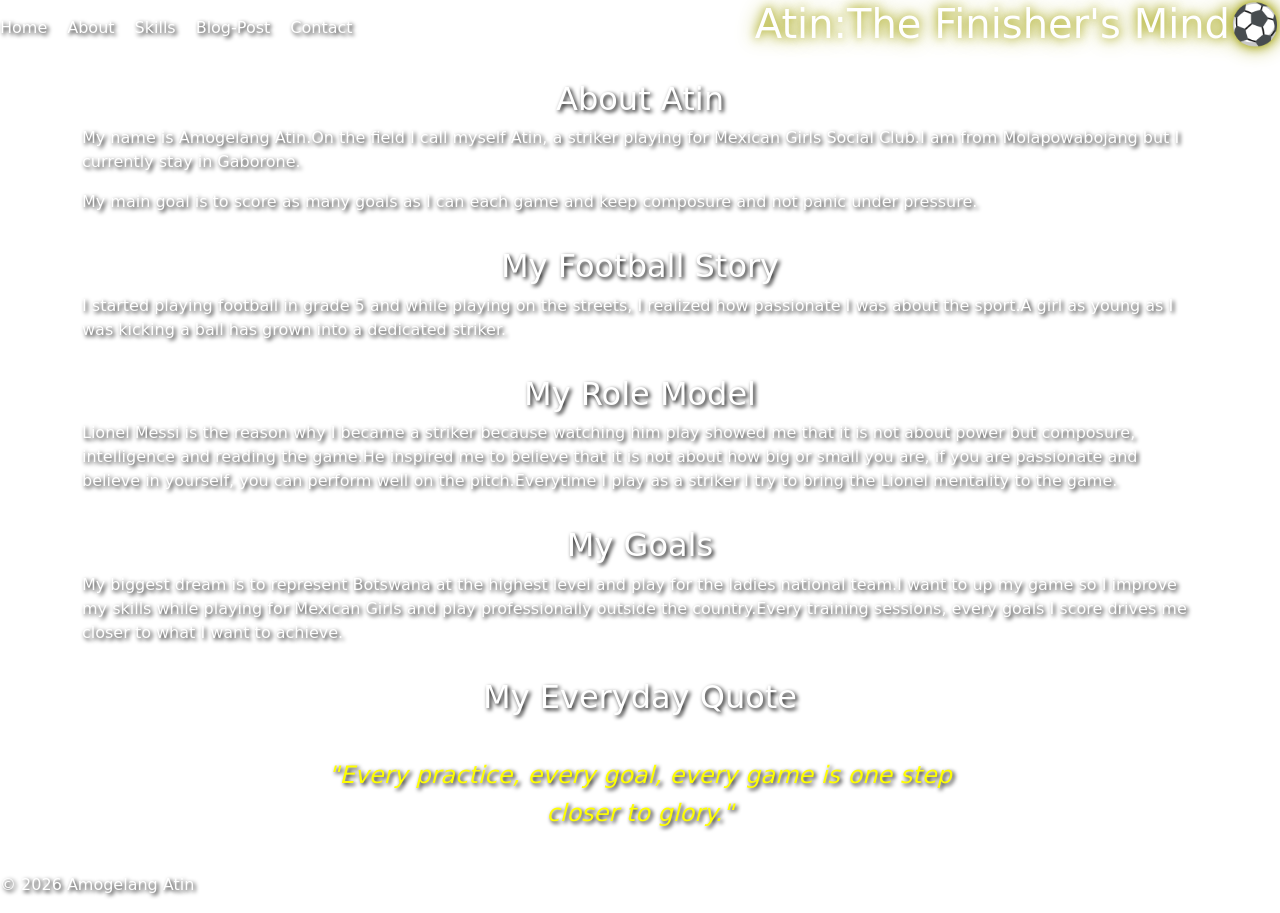
==== about.html @ fa183f5f "Initial commit: Atin The Finishers Mind website" ====
<!DOCTYPE html>
<html lang="en">
    <head>
        <meta charset="UTF-8">
        <meta name="viewport" content="width=device-width,initial-scale=1.0">
        <title>About-Atin:The Finisher's Mind</title>
            <!--Bootstrap CSS-->
    <link href="https://cdn.jsdelivr.net/npm/bootstrap@5.3.0/dist/css/bootstrap.min.css" rel="stylesheet">
    <!--Custom CSS-->
        <link rel="stylesheet" href="styles.css">
    </head>
    <body>
        <header>
            <nav>
            <a href=".index.html">Home</a>
            <a href="about.html">About</a>
            <a href="skills.html">Skills</a>
            <a href="blog.html">Blog-Post</a>
            <a href="contact.html">Contact</a>
            </nav>

            <h1>Atin:The Finisher's Mind⚽</h1>
        </header>
        <main class="container mt-4">

            <h2>About Atin</h2>
          <p>My name is Amogelang Atin.On the field I call myself Atin, a striker playing for Mexican Girls Social Club.I am from Molapowabojang but I currently stay in Gaborone.</p>
          <p>My main goal is to score as many goals as I can each game and keep composure and not panic under pressure.</p>
         
          <hr>

          <h2>My Football Story</h2>
          <p>I started playing football in grade 5 and while playing on the streets, I realized how passionate I was about the sport.A girl as young as I was kicking a ball has grown into a dedicated striker. </p>

          <hr>

          <h2>My Role Model</h2>
          <p>Lionel Messi is the reason why I became a striker because watching him play showed me that it is not about power but composure, intelligence and reading the game.He inspired me to believe that it is not about how big or small you are, if you are passionate and believe in yourself, you can perform well on the pitch.Everytime I play as a striker I try to bring the Lionel mentality to the game.</p>

          <hr>

          <h2>My Goals</h2>
          <p>My biggest dream is to represent Botswana at the highest level and play for the ladies national team.I want to up my game so I improve my skills while playing for Mexican Girls and play professionally outside the country.Every training sessions, every goals I score drives me closer to what I want to achieve.</p>

          <hr>

          <h2 class="center-heading">My Everyday Quote</h2>
          <blockquote>
            "Every practice, every goal, every game is one step closer to glory."
          </blockquote>
        </main>
        <footer>
                <p>&copy; 2026 Amogelang Atin</p>
            </footer>
            <!--Bootstrap JS and dependencies-->
    <script src="https://cdn.jsdelivr.net/npm/@popperjs/core@2.11.6/dist/umd/popper.min.js"></script>
    <script src="https://cdn.jsdelivr.net/npm/bootstrap@5.3.0/dist/js/bootstrap.min.js"></script>
        </body>
        </html>
---- styles.css ----
header {
    display: flex;
    align-items: center;
    justify-content: space-between;
}

nav {
    display: flex;
    gap: 20px;
}

nav a {
    text-decoration: none;
    color: white;
}

nav a:hover {
    color: yellow;
    text-shadow: 0 0 8px yellow;
    transition: all 0.3s ease;
}

body {
    background-image: url(https://static.vecteezy.com/system/resources/thumbnails/024/541/319/small_2x/soccer-stadium-illuminated-by-spotlights-and-empty-green-grass-playground-big-stadium-generative-ai-free-photo.jpg);
    background-size: cover;
    background-position: center;
    background-attachment: fixed;
    color: white;
    text-shadow: 2px 2px 4px black;
}

.center-heading {
    text-align: center;
}

blockquote {
    font-style: italic;
    font-size:  24px;
    color: yellow;
    text-shadow: 2px 2px 4px black;
    margin: 40px auto;
    text-align: center;
    line-height: 1.6;
    max-width: 700px;
    animaton: fadeIn 2s ease-in;
}

.welcome {
    font-size: 20px;
    text-align: center;
    color: white;
    text-shadow: 2px 2px 4px black;
    margin: 20px auto;
    max-width: 700px;
    font-style: italic;
}

.contact a {
    color: yellow;
    text-decoration: none;
    display: block;
    margin: 8px 0;
    font-size: 16px;
}

.contact a:hover {
    color: lightgreen;
    text-decoration: underline;
}

ul {
    text-align: center;
    list-style: none;
    padding: 0;
    margin: 0 auto;
}

h2 {
    text-align: center;
}

form {
    max-width: 600px;
    margin: 30px auto;
    background: rgba(0, 0, 0, 0.5);
    padding: 30px;
    border-radius: 15px;
}

label {
    color:white;
    font-weight: bold;
}

.btn-success {
    width: 100%;
    margin-top: 10px;
}

h1 {
    text-shadow: 0 0 10px rgb(168, 168, 17), 0 0 20px rgb(165, 165, 27);
    animation: glow 2s infinite alternate;
}

@keyframes glow {
    from {text-shadow: 0 0 10px yellow; }
    to {tex-shadow: 0 0 20px yellow, 0 0 40px gold; }
}

@keyframes fadeIn {
    from { opacity: 0; }
    to {opacity: 3; }
}


.player-card {
  background: linear-gradient(160deg, #e8e483, #c8b820, #f5f07a);
  width: 250px;
  height: auto;
  margin: 30px auto;
  padding: 20px;
  border-radius: 20px;
  text-align: center;
  color: #5a4a00;
  box-shadow: 0 0 30px gold;
}

.player-name {
  font-size: 28px;
  font-weight: bold;
  color: #5a4a00;
  margin: 0;
}

.player-pos {
  font-size: 18px;
  font-weight: bold;
  color: #5a4a00;
  margin: 5px 0;
}

.overall {
  font-size: 50px;
  font-weight: bold;
  color: #5a4a00;
  margin: 5px 0;
}

.player-info {
  font-size: 13px;
  color: #5a4a00;
  margin: 3px 0;
}

.stats-table {
  width: 100%;
  border-top: 2px solid #5a4a00;
  margin-top: 10px;
  border-collapse: collapse;
}

.stats-table td {
  padding: 8px;
  font-weight: bold;
  color: #5a4a00;
  font-size: 16px;
  text-align: center;
  width: 50%;
}

.stats-table span {
  font-size: 11px;
  display: block;
  color: #5a4a00;
}

.skills-layout {
  display: flex;
  justify-content: center;
  align-items: center;
  gap: 40px;
  margin: 30px auto;
  max-width: 900px;
}

.skills-left, .skills-right {
  width: 200px;
  text-align: center;
}

.skills-left h3, .skills-right h3 {
  color: yellow;
  font-size: 16px;
  margin-top: 20px;
}

.skills-left ul, .skills-right ul {
  list-style: none;
  padding: 0;
  margin: 0;
}

.skills-left li, .skills-right li {
  color: white;
  font-size: 14px;
  margin: 5px 0;
}
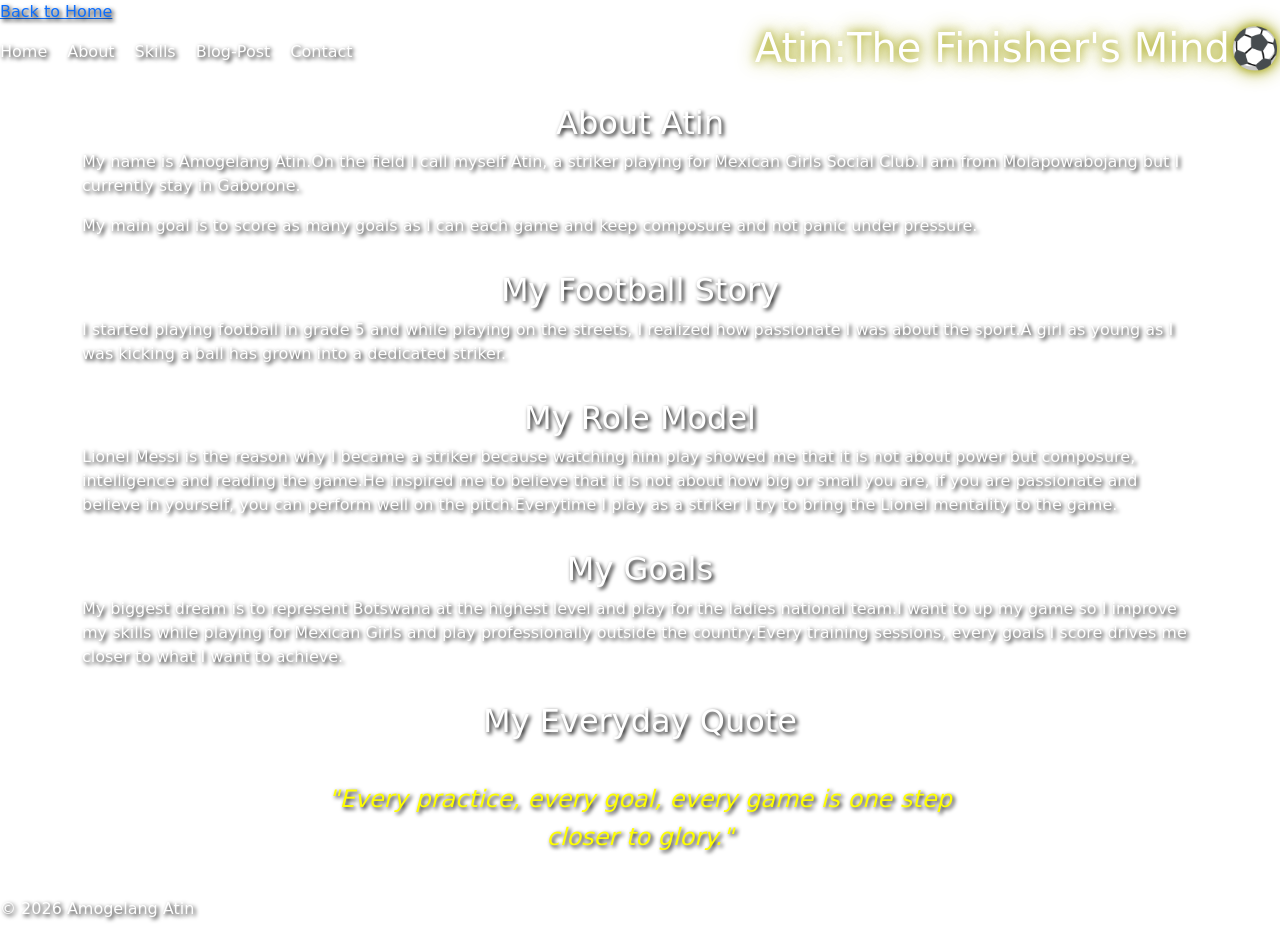
==== commit 3ae3e534: "Add files via upload" ====
--- a/about.html
+++ b/about.html
@@ -1,59 +1,60 @@
-<!DOCTYPE html>
-<html lang="en">
-    <head>
-        <meta charset="UTF-8">
-        <meta name="viewport" content="width=device-width,initial-scale=1.0">
-        <title>About-Atin:The Finisher's Mind</title>
-            <!--Bootstrap CSS-->
-    <link href="https://cdn.jsdelivr.net/npm/bootstrap@5.3.0/dist/css/bootstrap.min.css" rel="stylesheet">
-    <!--Custom CSS-->
-        <link rel="stylesheet" href="styles.css">
-    </head>
-    <body>
-        <header>
-            <nav>
-            <a href=".index.html">Home</a>
-            <a href="about.html">About</a>
-            <a href="skills.html">Skills</a>
-            <a href="blog.html">Blog-Post</a>
-            <a href="contact.html">Contact</a>
-            </nav>
-
-            <h1>Atin:The Finisher's Mind⚽</h1>
-        </header>
-        <main class="container mt-4">
-
-            <h2>About Atin</h2>
-          <p>My name is Amogelang Atin.On the field I call myself Atin, a striker playing for Mexican Girls Social Club.I am from Molapowabojang but I currently stay in Gaborone.</p>
-          <p>My main goal is to score as many goals as I can each game and keep composure and not panic under pressure.</p>
-         
-          <hr>
-
-          <h2>My Football Story</h2>
-          <p>I started playing football in grade 5 and while playing on the streets, I realized how passionate I was about the sport.A girl as young as I was kicking a ball has grown into a dedicated striker. </p>
-
-          <hr>
-
-          <h2>My Role Model</h2>
-          <p>Lionel Messi is the reason why I became a striker because watching him play showed me that it is not about power but composure, intelligence and reading the game.He inspired me to believe that it is not about how big or small you are, if you are passionate and believe in yourself, you can perform well on the pitch.Everytime I play as a striker I try to bring the Lionel mentality to the game.</p>
-
-          <hr>
-
-          <h2>My Goals</h2>
-          <p>My biggest dream is to represent Botswana at the highest level and play for the ladies national team.I want to up my game so I improve my skills while playing for Mexican Girls and play professionally outside the country.Every training sessions, every goals I score drives me closer to what I want to achieve.</p>
-
-          <hr>
-
-          <h2 class="center-heading">My Everyday Quote</h2>
-          <blockquote>
-            "Every practice, every goal, every game is one step closer to glory."
-          </blockquote>
-        </main>
-        <footer>
-                <p>&copy; 2026 Amogelang Atin</p>
-            </footer>
-            <!--Bootstrap JS and dependencies-->
-    <script src="https://cdn.jsdelivr.net/npm/@popperjs/core@2.11.6/dist/umd/popper.min.js"></script>
-    <script src="https://cdn.jsdelivr.net/npm/bootstrap@5.3.0/dist/js/bootstrap.min.js"></script>
-        </body>
-        </html>
+<!DOCTYPE html>
+<html lang="en">
+    <head>
+        <meta charset="UTF-8">
+        <meta name="viewport" content="width=device-width,initial-scale=1.0">
+        <title>About-Atin:The Finisher's Mind</title>
+            <!--Bootstrap CSS-->
+    <link href="https://cdn.jsdelivr.net/npm/bootstrap@5.3.0/dist/css/bootstrap.min.css" rel="stylesheet">
+    <!--Custom CSS-->
+        <link rel="stylesheet" href="styles.css">
+    </head>
+    <a href="index.html" class="Back to Home-btn">Back to Home</a>
+    <body>
+        <header>
+            <nav>
+            <a href=".index.html">Home</a>
+            <a href="about.html">About</a>
+            <a href="skills.html">Skills</a>
+            <a href="blog.html">Blog-Post</a>
+            <a href="contact.html">Contact</a>
+            </nav>
+
+            <h1>Atin:The Finisher's Mind⚽</h1>
+        </header>
+        <main class="container mt-4">
+
+            <h2>About Atin</h2>
+          <p>My name is Amogelang Atin.On the field I call myself Atin, a striker playing for Mexican Girls Social Club.I am from Molapowabojang but I currently stay in Gaborone.</p>
+          <p>My main goal is to score as many goals as I can each game and keep composure and not panic under pressure.</p>
+         
+          <hr>
+
+          <h2>My Football Story</h2>
+          <p>I started playing football in grade 5 and while playing on the streets, I realized how passionate I was about the sport.A girl as young as I was kicking a ball has grown into a dedicated striker. </p>
+
+          <hr>
+
+          <h2>My Role Model</h2>
+          <p>Lionel Messi is the reason why I became a striker because watching him play showed me that it is not about power but composure, intelligence and reading the game.He inspired me to believe that it is not about how big or small you are, if you are passionate and believe in yourself, you can perform well on the pitch.Everytime I play as a striker I try to bring the Lionel mentality to the game.</p>
+
+          <hr>
+
+          <h2>My Goals</h2>
+          <p>My biggest dream is to represent Botswana at the highest level and play for the ladies national team.I want to up my game so I improve my skills while playing for Mexican Girls and play professionally outside the country.Every training sessions, every goals I score drives me closer to what I want to achieve.</p>
+
+          <hr>
+
+          <h2 class="center-heading">My Everyday Quote</h2>
+          <blockquote>
+            "Every practice, every goal, every game is one step closer to glory."
+          </blockquote>
+        </main>
+        <footer>
+                <p>&copy; 2026 Amogelang Atin</p>
+            </footer>
+            <!--Bootstrap JS and dependencies-->
+    <script src="https://cdn.jsdelivr.net/npm/@popperjs/core@2.11.6/dist/umd/popper.min.js"></script>
+    <script src="https://cdn.jsdelivr.net/npm/bootstrap@5.3.0/dist/js/bootstrap.min.js"></script>
+        </body>
+        </html>
--- a/styles.css
+++ b/styles.css
@@ -1,207 +1,207 @@
-header {
-    display: flex;
-    align-items: center;
-    justify-content: space-between;
-}
-
-nav {
-    display: flex;
-    gap: 20px;
-}
-
-nav a {
-    text-decoration: none;
-    color: white;
-}
-
-nav a:hover {
-    color: yellow;
-    text-shadow: 0 0 8px yellow;
-    transition: all 0.3s ease;
-}
-
-body {
-    background-image: url(https://static.vecteezy.com/system/resources/thumbnails/024/541/319/small_2x/soccer-stadium-illuminated-by-spotlights-and-empty-green-grass-playground-big-stadium-generative-ai-free-photo.jpg);
-    background-size: cover;
-    background-position: center;
-    background-attachment: fixed;
-    color: white;
-    text-shadow: 2px 2px 4px black;
-}
-
-.center-heading {
-    text-align: center;
-}
-
-blockquote {
-    font-style: italic;
-    font-size:  24px;
-    color: yellow;
-    text-shadow: 2px 2px 4px black;
-    margin: 40px auto;
-    text-align: center;
-    line-height: 1.6;
-    max-width: 700px;
-    animaton: fadeIn 2s ease-in;
-}
-
-.welcome {
-    font-size: 20px;
-    text-align: center;
-    color: white;
-    text-shadow: 2px 2px 4px black;
-    margin: 20px auto;
-    max-width: 700px;
-    font-style: italic;
-}
-
-.contact a {
-    color: yellow;
-    text-decoration: none;
-    display: block;
-    margin: 8px 0;
-    font-size: 16px;
-}
-
-.contact a:hover {
-    color: lightgreen;
-    text-decoration: underline;
-}
-
-ul {
-    text-align: center;
-    list-style: none;
-    padding: 0;
-    margin: 0 auto;
-}
-
-h2 {
-    text-align: center;
-}
-
-form {
-    max-width: 600px;
-    margin: 30px auto;
-    background: rgba(0, 0, 0, 0.5);
-    padding: 30px;
-    border-radius: 15px;
-}
-
-label {
-    color:white;
-    font-weight: bold;
-}
-
-.btn-success {
-    width: 100%;
-    margin-top: 10px;
-}
-
-h1 {
-    text-shadow: 0 0 10px rgb(168, 168, 17), 0 0 20px rgb(165, 165, 27);
-    animation: glow 2s infinite alternate;
-}
-
-@keyframes glow {
-    from {text-shadow: 0 0 10px yellow; }
-    to {tex-shadow: 0 0 20px yellow, 0 0 40px gold; }
-}
-
-@keyframes fadeIn {
-    from { opacity: 0; }
-    to {opacity: 3; }
-}
-
-
-.player-card {
-  background: linear-gradient(160deg, #e8e483, #c8b820, #f5f07a);
-  width: 250px;
-  height: auto;
-  margin: 30px auto;
-  padding: 20px;
-  border-radius: 20px;
-  text-align: center;
-  color: #5a4a00;
-  box-shadow: 0 0 30px gold;
-}
-
-.player-name {
-  font-size: 28px;
-  font-weight: bold;
-  color: #5a4a00;
-  margin: 0;
-}
-
-.player-pos {
-  font-size: 18px;
-  font-weight: bold;
-  color: #5a4a00;
-  margin: 5px 0;
-}
-
-.overall {
-  font-size: 50px;
-  font-weight: bold;
-  color: #5a4a00;
-  margin: 5px 0;
-}
-
-.player-info {
-  font-size: 13px;
-  color: #5a4a00;
-  margin: 3px 0;
-}
-
-.stats-table {
-  width: 100%;
-  border-top: 2px solid #5a4a00;
-  margin-top: 10px;
-  border-collapse: collapse;
-}
-
-.stats-table td {
-  padding: 8px;
-  font-weight: bold;
-  color: #5a4a00;
-  font-size: 16px;
-  text-align: center;
-  width: 50%;
-}
-
-.stats-table span {
-  font-size: 11px;
-  display: block;
-  color: #5a4a00;
-}
-
-.skills-layout {
-  display: flex;
-  justify-content: center;
-  align-items: center;
-  gap: 40px;
-  margin: 30px auto;
-  max-width: 900px;
-}
-
-.skills-left, .skills-right {
-  width: 200px;
-  text-align: center;
-}
-
-.skills-left h3, .skills-right h3 {
-  color: yellow;
-  font-size: 16px;
-  margin-top: 20px;
-}
-
-.skills-left ul, .skills-right ul {
-  list-style: none;
-  padding: 0;
-  margin: 0;
-}
-
-.skills-left li, .skills-right li {
-  color: white;
-  font-size: 14px;
-  margin: 5px 0;
+header {
+    display: flex;
+    align-items: center;
+    justify-content: space-between;
+}
+
+nav {
+    display: flex;
+    gap: 20px;
+}
+
+nav a {
+    text-decoration: none;
+    color: white;
+}
+
+nav a:hover {
+    color: yellow;
+    text-shadow: 0 0 8px yellow;
+    transition: all 0.3s ease;
+}
+
+body {
+    background-image: url(https://static.vecteezy.com/system/resources/thumbnails/024/541/319/small_2x/soccer-stadium-illuminated-by-spotlights-and-empty-green-grass-playground-big-stadium-generative-ai-free-photo.jpg);
+    background-size: cover;
+    background-position: center;
+    background-attachment: fixed;
+    color: white;
+    text-shadow: 2px 2px 4px black;
+}
+
+.center-heading {
+    text-align: center;
+}
+
+blockquote {
+    font-style: italic;
+    font-size:  24px;
+    color: yellow;
+    text-shadow: 2px 2px 4px black;
+    margin: 40px auto;
+    text-align: center;
+    line-height: 1.6;
+    max-width: 700px;
+    animaton: fadeIn 2s ease-in;
+}
+
+.welcome {
+    font-size: 20px;
+    text-align: center;
+    color: white;
+    text-shadow: 2px 2px 4px black;
+    margin: 20px auto;
+    max-width: 700px;
+    font-style: italic;
+}
+
+.contact a {
+    color: yellow;
+    text-decoration: none;
+    display: block;
+    margin: 8px 0;
+    font-size: 16px;
+}
+
+.contact a:hover {
+    color: lightgreen;
+    text-decoration: underline;
+}
+
+ul {
+    text-align: center;
+    list-style: none;
+    padding: 0;
+    margin: 0 auto;
+}
+
+h2 {
+    text-align: center;
+}
+
+form {
+    max-width: 600px;
+    margin: 30px auto;
+    background: rgba(0, 0, 0, 0.5);
+    padding: 30px;
+    border-radius: 15px;
+}
+
+label {
+    color:white;
+    font-weight: bold;
+}
+
+.btn-success {
+    width: 100%;
+    margin-top: 10px;
+}
+
+h1 {
+    text-shadow: 0 0 10px rgb(168, 168, 17), 0 0 20px rgb(165, 165, 27);
+    animation: glow 2s infinite alternate;
+}
+
+@keyframes glow {
+    from {text-shadow: 0 0 10px yellow; }
+    to {tex-shadow: 0 0 20px yellow, 0 0 40px gold; }
+}
+
+@keyframes fadeIn {
+    from { opacity: 0; }
+    to {opacity: 3; }
+}
+
+
+.player-card {
+  background: linear-gradient(160deg, #e8e483, #c8b820, #f5f07a);
+  width: 250px;
+  height: auto;
+  margin: 30px auto;
+  padding: 20px;
+  border-radius: 20px;
+  text-align: center;
+  color: #5a4a00;
+  box-shadow: 0 0 30px gold;
+}
+
+.player-name {
+  font-size: 28px;
+  font-weight: bold;
+  color: #5a4a00;
+  margin: 0;
+}
+
+.player-pos {
+  font-size: 18px;
+  font-weight: bold;
+  color: #5a4a00;
+  margin: 5px 0;
+}
+
+.overall {
+  font-size: 50px;
+  font-weight: bold;
+  color: #5a4a00;
+  margin: 5px 0;
+}
+
+.player-info {
+  font-size: 13px;
+  color: #5a4a00;
+  margin: 3px 0;
+}
+
+.stats-table {
+  width: 100%;
+  border-top: 2px solid #5a4a00;
+  margin-top: 10px;
+  border-collapse: collapse;
+}
+
+.stats-table td {
+  padding: 8px;
+  font-weight: bold;
+  color: #5a4a00;
+  font-size: 16px;
+  text-align: center;
+  width: 50%;
+}
+
+.stats-table span {
+  font-size: 11px;
+  display: block;
+  color: #5a4a00;
+}
+
+.skills-layout {
+  display: flex;
+  justify-content: center;
+  align-items: center;
+  gap: 40px;
+  margin: 30px auto;
+  max-width: 900px;
+}
+
+.skills-left, .skills-right {
+  width: 200px;
+  text-align: center;
+}
+
+.skills-left h3, .skills-right h3 {
+  color: yellow;
+  font-size: 16px;
+  margin-top: 20px;
+}
+
+.skills-left ul, .skills-right ul {
+  list-style: none;
+  padding: 0;
+  margin: 0;
+}
+
+.skills-left li, .skills-right li {
+  color: white;
+  font-size: 14px;
+  margin: 5px 0;
 }
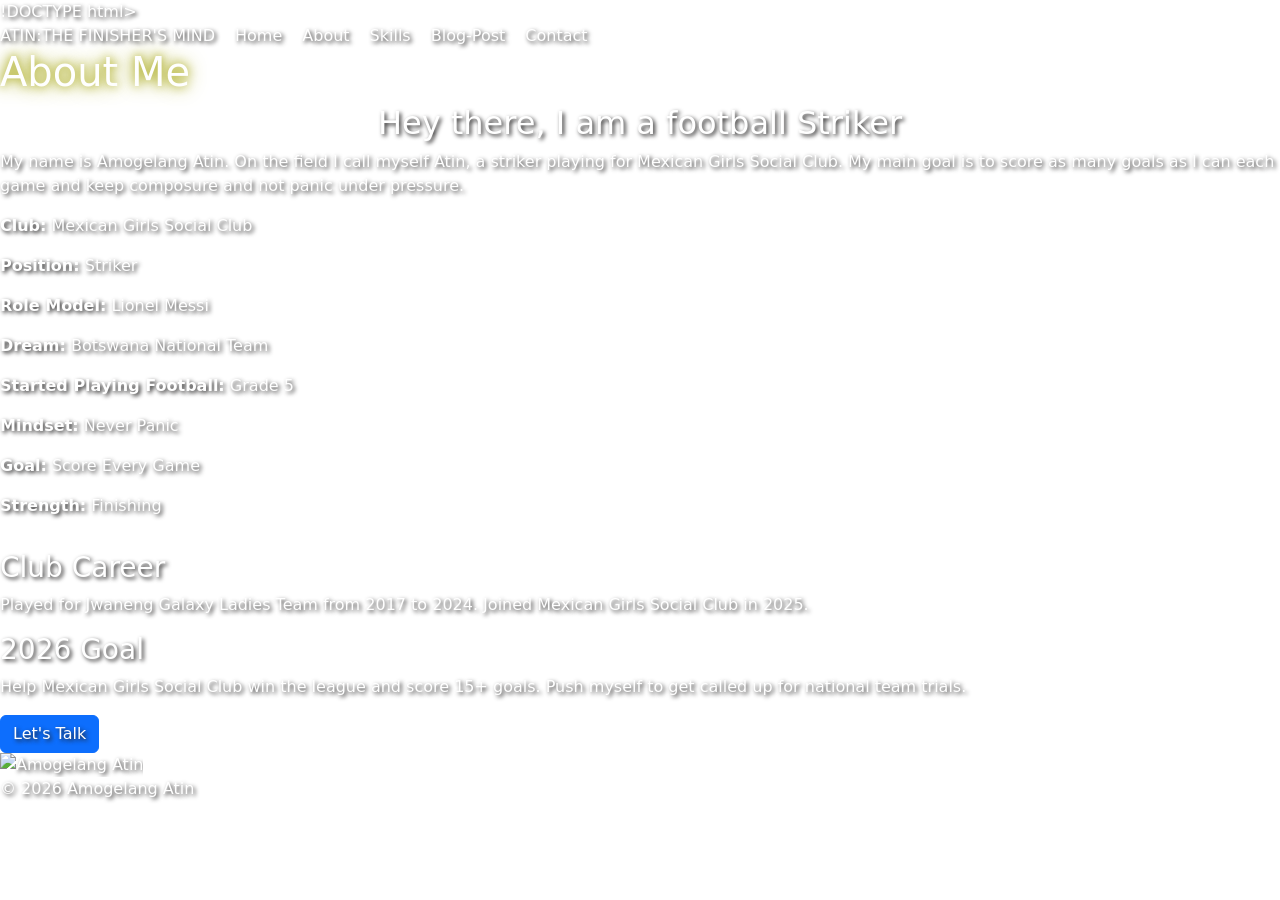
==== commit 1374b39b: "Revise about.html for improved layout and content Updated the structure and content of the about pag" ====
--- a/about.html
+++ b/about.html
@@ -1,60 +1,69 @@
-<!DOCTYPE html>
-<html lang="en">
-    <head>
-        <meta charset="UTF-8">
-        <meta name="viewport" content="width=device-width,initial-scale=1.0">
-        <title>About-Atin:The Finisher's Mind</title>
-            <!--Bootstrap CSS-->
-    <link href="https://cdn.jsdelivr.net/npm/bootstrap@5.3.0/dist/css/bootstrap.min.css" rel="stylesheet">
-    <!--Custom CSS-->
-        <link rel="stylesheet" href="styles.css">
-    </head>
-    <a href="index.html" class="Back to Home-btn">Back to Home</a>
-    <body>
-        <header>
-            <nav>
-            <a href=".index.html">Home</a>
-            <a href="about.html">About</a>
-            <a href="skills.html">Skills</a>
-            <a href="blog.html">Blog-Post</a>
-            <a href="contact.html">Contact</a>
-            </nav>
-
-            <h1>Atin:The Finisher's Mind⚽</h1>
-        </header>
-        <main class="container mt-4">
-
-            <h2>About Atin</h2>
-          <p>My name is Amogelang Atin.On the field I call myself Atin, a striker playing for Mexican Girls Social Club.I am from Molapowabojang but I currently stay in Gaborone.</p>
-          <p>My main goal is to score as many goals as I can each game and keep composure and not panic under pressure.</p>
-         
-          <hr>
-
-          <h2>My Football Story</h2>
-          <p>I started playing football in grade 5 and while playing on the streets, I realized how passionate I was about the sport.A girl as young as I was kicking a ball has grown into a dedicated striker. </p>
-
-          <hr>
-
-          <h2>My Role Model</h2>
-          <p>Lionel Messi is the reason why I became a striker because watching him play showed me that it is not about power but composure, intelligence and reading the game.He inspired me to believe that it is not about how big or small you are, if you are passionate and believe in yourself, you can perform well on the pitch.Everytime I play as a striker I try to bring the Lionel mentality to the game.</p>
-
-          <hr>
-
-          <h2>My Goals</h2>
-          <p>My biggest dream is to represent Botswana at the highest level and play for the ladies national team.I want to up my game so I improve my skills while playing for Mexican Girls and play professionally outside the country.Every training sessions, every goals I score drives me closer to what I want to achieve.</p>
-
-          <hr>
-
-          <h2 class="center-heading">My Everyday Quote</h2>
-          <blockquote>
-            "Every practice, every goal, every game is one step closer to glory."
-          </blockquote>
-        </main>
-        <footer>
-                <p>&copy; 2026 Amogelang Atin</p>
-            </footer>
-            <!--Bootstrap JS and dependencies-->
-    <script src="https://cdn.jsdelivr.net/npm/@popperjs/core@2.11.6/dist/umd/popper.min.js"></script>
-    <script src="https://cdn.jsdelivr.net/npm/bootstrap@5.3.0/dist/js/bootstrap.min.js"></script>
-        </body>
-        </html>
+!DOCTYPE html>
+<html lang="en">
+<head>
+  <meta charset="UTF-8">
+  <meta name="viewport" content="width=device-width, initial-scale=1.0">
+  <title>About - Atin: The Finisher's Mind</title>
+  
+  <!-- Bootstrap CSS -->
+  <link href="https://cdn.jsdelivr.net/npm/bootstrap@5.3.0/dist/css/bootstrap.min.css" rel="stylesheet">
+  
+  <!-- Custom CSS -->
+  <link rel="stylesheet" href="styles.css">
+</head>
+<body class="about-page fades-in">
+<div class="page-wrapper">
+           <header>
+             <nav>
+                <div class="logo">ATIN:<span class="glow-text">THE FINISHER'S MIND</span></div>
+            <a href="index.html" class="active">Home</a>
+            <a href="about.html">About</a>
+            <a href="skills.html">Skills</a>
+            <a href="Blog-Post.html">Blog-Post</a>
+            <a href="contact.html">Contact</a>
+            </nav>
+            </header>
+  <main class="about-wrap">
+    <div class="about-left">
+      <h1>About <span class="glow-text">Me</span></h1>
+      <h2>Hey there, I am a<span class="glow-text"> football Striker</span></h2>
+      <p class="about-text">
+        My name is Amogelang Atin. On the field I call myself Atin, a striker playing for Mexican Girls Social Club. 
+        My main goal is to score as many goals as I can each game and keep composure and not panic under pressure.
+      </p>
+    </div>
+      <div class="info-grid">
+          <p><strong>Club:</strong> Mexican Girls Social Club</p> 
+          <p><strong>Position:</strong> Striker</p> 
+          <p><strong>Role Model:</strong> Lionel Messi</p> 
+          <p><strong>Dream:</strong> Botswana National Team</p> 
+         </div> 
+        <div>
+          <p><strong>Started Playing Football:</strong> Grade 5</p>
+          <p><strong>Mindset:</strong> Never Panic</p>
+          <p><strong>Goal:</strong> Score Every Game</p>
+          <p><strong>Strength:</strong> Finishing</p>
+          <div class="story-section">
+            <hr>
+            <h3>Club Career</h3>
+            <p>Played for Jwaneng Galaxy Ladies Team from 2017 to 2024. Joined Mexican Girls Social Club in 2025.</p>
+          </div>
+          <div class="story-section">
+            <h3>2026 Goal</h3>
+               <p> Help Mexican Girls Social Club win the league and score 15+ goals.
+                Push myself to get called up for national team trials.</p>
+                <a href="contact.html" class="btn btn-primary">Let's Talk</a>
+          </div>
+        </div>
+    <div class="about-right">
+      <img src="redkit.jpg" alt="Amogelang Atin">
+    </div>
+  </main>
+        <footer>
+                <p>&copy; 2026 Amogelang Atin</p>
+            </footer>
+            <!--Bootstrap JS and dependencies-->
+    <script src="https://cdn.jsdelivr.net/npm/@popperjs/core@2.11.6/dist/umd/popper.min.js"></script>
+    <script src="https://cdn.jsdelivr.net/npm/bootstrap@5.3.0/dist/js/bootstrap.min.js"></script>
+        </body>
+        </html>
--- a/styles.css
+++ b/styles.css
@@ -1,207 +1,207 @@
-header {
-    display: flex;
-    align-items: center;
-    justify-content: space-between;
-}
-
-nav {
-    display: flex;
-    gap: 20px;
-}
-
-nav a {
-    text-decoration: none;
-    color: white;
-}
-
-nav a:hover {
-    color: yellow;
-    text-shadow: 0 0 8px yellow;
-    transition: all 0.3s ease;
-}
-
-body {
-    background-image: url(https://static.vecteezy.com/system/resources/thumbnails/024/541/319/small_2x/soccer-stadium-illuminated-by-spotlights-and-empty-green-grass-playground-big-stadium-generative-ai-free-photo.jpg);
-    background-size: cover;
-    background-position: center;
-    background-attachment: fixed;
-    color: white;
-    text-shadow: 2px 2px 4px black;
-}
-
-.center-heading {
-    text-align: center;
-}
-
-blockquote {
-    font-style: italic;
-    font-size:  24px;
-    color: yellow;
-    text-shadow: 2px 2px 4px black;
-    margin: 40px auto;
-    text-align: center;
-    line-height: 1.6;
-    max-width: 700px;
-    animaton: fadeIn 2s ease-in;
-}
-
-.welcome {
-    font-size: 20px;
-    text-align: center;
-    color: white;
-    text-shadow: 2px 2px 4px black;
-    margin: 20px auto;
-    max-width: 700px;
-    font-style: italic;
-}
-
-.contact a {
-    color: yellow;
-    text-decoration: none;
-    display: block;
-    margin: 8px 0;
-    font-size: 16px;
-}
-
-.contact a:hover {
-    color: lightgreen;
-    text-decoration: underline;
-}
-
-ul {
-    text-align: center;
-    list-style: none;
-    padding: 0;
-    margin: 0 auto;
-}
-
-h2 {
-    text-align: center;
-}
-
-form {
-    max-width: 600px;
-    margin: 30px auto;
-    background: rgba(0, 0, 0, 0.5);
-    padding: 30px;
-    border-radius: 15px;
-}
-
-label {
-    color:white;
-    font-weight: bold;
-}
-
-.btn-success {
-    width: 100%;
-    margin-top: 10px;
-}
-
-h1 {
-    text-shadow: 0 0 10px rgb(168, 168, 17), 0 0 20px rgb(165, 165, 27);
-    animation: glow 2s infinite alternate;
-}
-
-@keyframes glow {
-    from {text-shadow: 0 0 10px yellow; }
-    to {tex-shadow: 0 0 20px yellow, 0 0 40px gold; }
-}
-
-@keyframes fadeIn {
-    from { opacity: 0; }
-    to {opacity: 3; }
-}
-
-
-.player-card {
-  background: linear-gradient(160deg, #e8e483, #c8b820, #f5f07a);
-  width: 250px;
-  height: auto;
-  margin: 30px auto;
-  padding: 20px;
-  border-radius: 20px;
-  text-align: center;
-  color: #5a4a00;
-  box-shadow: 0 0 30px gold;
-}
-
-.player-name {
-  font-size: 28px;
-  font-weight: bold;
-  color: #5a4a00;
-  margin: 0;
-}
-
-.player-pos {
-  font-size: 18px;
-  font-weight: bold;
-  color: #5a4a00;
-  margin: 5px 0;
-}
-
-.overall {
-  font-size: 50px;
-  font-weight: bold;
-  color: #5a4a00;
-  margin: 5px 0;
-}
-
-.player-info {
-  font-size: 13px;
-  color: #5a4a00;
-  margin: 3px 0;
-}
-
-.stats-table {
-  width: 100%;
-  border-top: 2px solid #5a4a00;
-  margin-top: 10px;
-  border-collapse: collapse;
-}
-
-.stats-table td {
-  padding: 8px;
-  font-weight: bold;
-  color: #5a4a00;
-  font-size: 16px;
-  text-align: center;
-  width: 50%;
-}
-
-.stats-table span {
-  font-size: 11px;
-  display: block;
-  color: #5a4a00;
-}
-
-.skills-layout {
-  display: flex;
-  justify-content: center;
-  align-items: center;
-  gap: 40px;
-  margin: 30px auto;
-  max-width: 900px;
-}
-
-.skills-left, .skills-right {
-  width: 200px;
-  text-align: center;
-}
-
-.skills-left h3, .skills-right h3 {
-  color: yellow;
-  font-size: 16px;
-  margin-top: 20px;
-}
-
-.skills-left ul, .skills-right ul {
-  list-style: none;
-  padding: 0;
-  margin: 0;
-}
-
-.skills-left li, .skills-right li {
-  color: white;
-  font-size: 14px;
-  margin: 5px 0;
-}+header {
+    display: flex;
+    align-items: center;
+    justify-content: space-between;
+}
+
+nav {
+    display: flex;
+    gap: 20px;
+}
+
+nav a {
+    text-decoration: none;
+    color: white;
+}
+
+nav a:hover {
+    color: yellow;
+    text-shadow: 0 0 8px yellow;
+    transition: all 0.3s ease;
+}
+
+body {
+    background-image: url(https://static.vecteezy.com/system/resources/thumbnails/024/541/319/small_2x/soccer-stadium-illuminated-by-spotlights-and-empty-green-grass-playground-big-stadium-generative-ai-free-photo.jpg);
+    background-size: cover;
+    background-position: center;
+    background-attachment: fixed;
+    color: rgb(255, 255, 255);
+    text-shadow: 2px 2px 4px rgb(34, 33, 33);
+}
+
+.center-heading {
+    text-align: center;
+}
+
+blockquote {
+    font-style: italic;
+    font-size:  24px;
+    color: yellow;
+    text-shadow: 2px 2px 4px black;
+    margin: 40px auto;
+    text-align: center;
+    line-height: 1.6;
+    max-width: 700px;
+    animaton: fadeIn 2s ease-in;
+}
+
+.welcome {
+    font-size: 20px;
+    text-align: center;
+    color: white;
+    text-shadow: 2px 2px 4px black;
+    margin: 20px auto;
+    max-width: 700px;
+    font-style: italic;
+}
+
+.contact a {
+    color: yellow;
+    text-decoration: none;
+    display: block;
+    margin: 8px 0;
+    font-size: 16px;
+}
+
+.contact a:hover {
+    color: lightgreen;
+    text-decoration: underline;
+}
+
+ul {
+    text-align: center;
+    list-style: none;
+    padding: 0;
+    margin: 0 auto;
+}
+
+h2 {
+    text-align: center;
+}
+
+form {
+    max-width: 600px;
+    margin: 30px auto;
+    background: rgba(0, 0, 0, 0.5);
+    padding: 30px;
+    border-radius: 15px;
+}
+
+label {
+    color:white;
+    font-weight: bold;
+}
+
+.btn-success {
+    width: 100%;
+    margin-top: 10px;
+}
+
+h1 {
+    text-shadow: 0 0 10px rgb(168, 168, 17), 0 0 20px rgb(165, 165, 27);
+    animation: glow 4s infinite alternate;
+}
+
+@keyframes glow {
+    from {text-shadow: 0 0 10px yellow; }
+    to {tex-shadow: 0 0 20px yellow, 0 0 40px gold; }
+}
+
+@keyframes fadeIn {
+    from { opacity: 0; }
+    to {opacity: 3; }
+}
+
+
+.player-card {
+  background: linear-gradient(160deg, #e8e483, #c8b820, #f5f07a);
+  width: 250px;
+  height: auto;
+  margin: 30px auto;
+  padding: 20px;
+  border-radius: 20px;
+  text-align: center;
+  color: #5a4a00;
+  box-shadow: 0 0 30px gold;
+}
+
+.player-name {
+  font-size: 28px;
+  font-weight: bold;
+  color: #5a4a00;
+  margin: 0;
+}
+
+.player-pos {
+  font-size: 18px;
+  font-weight: bold;
+  color: #5a4a00;
+  margin: 5px 0;
+}
+
+.overall {
+  font-size: 50px;
+  font-weight: bold;
+  color: #5a4a00;
+  margin: 5px 0;
+}
+
+.player-info {
+  font-size: 13px;
+  color: #5a4a00;
+  margin: 3px 0;
+}
+
+.stats-table {
+  width: 100%;
+  border-top: 2px solid #5a4a00;
+  margin-top: 10px;
+  border-collapse: collapse;
+}
+
+.stats-table td {
+  padding: 8px;
+  font-weight: bold;
+  color: #5a4a00;
+  font-size: 16px;
+  text-align: center;
+  width: 50%;
+}
+
+.stats-table span {
+  font-size: 11px;
+  display: block;
+  color: #5a4a00;
+}
+
+.skills-layout {
+  display: flex;
+  justify-content: center;
+  align-items: center;
+  gap: 40px;
+  margin: 30px auto;
+  max-width: 900px;
+}
+
+.skills-left, .skills-right {
+  width: 200px;
+  text-align: center;
+}
+
+.skills-left h3, .skills-right h3 {
+  color: yellow;
+  font-size: 16px;
+  margin-top: 20px;
+}
+
+.skills-left ul, .skills-right ul {
+  list-style: none;
+  padding: 0;
+  margin: 0;
+}
+
+.skills-left li, .skills-right li {
+  color: white;
+  font-size: 14px;
+  margin: 5px 0;
+}
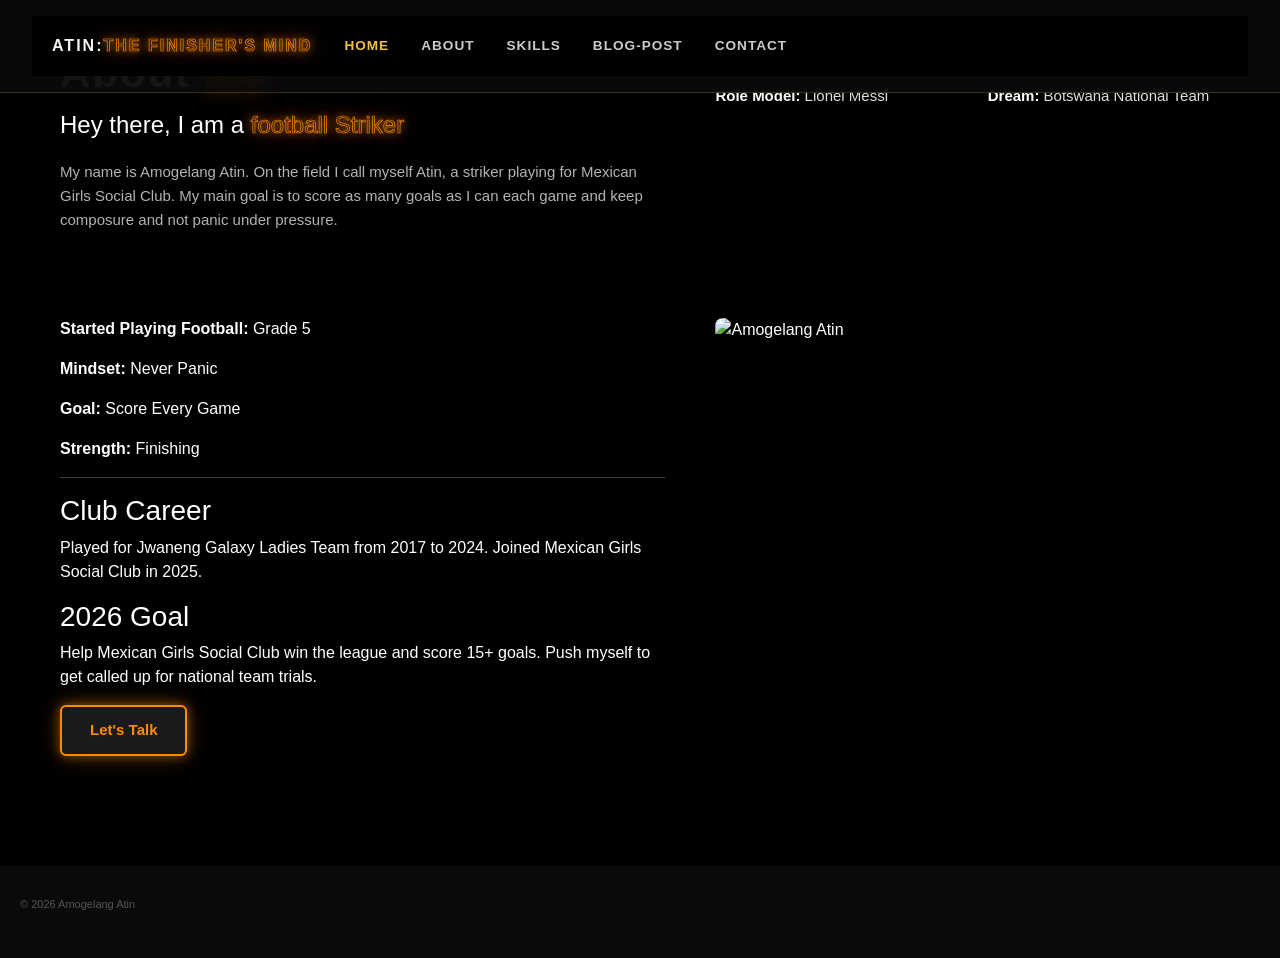
==== commit 9a54f835: "Fix DOCTYPE declaration and add newline at end" ====
--- a/about.html
+++ b/about.html
@@ -1,4 +1,4 @@
-!DOCTYPE html>
+<!DOCTYPE html>
 <html lang="en">
 <head>
   <meta charset="UTF-8">
--- a/styles.css
+++ b/styles.css
@@ -1,207 +1,972 @@
+* {
+  margin: 0;
+  padding:0;
+  box-sizing: border-box;
+}
+
+body {
+  background-color: #0a0a0a;
+  color: #fff;
+  font-family: Arial, Helvetica, sans-serif;
+}
+
+h1 {
+  font-size: 1.3rem;
+  color: #f5f5f0;
+  letter-spacing: 2px;
+  margin-top: 0.3rem;
+}
+
+nav {
+  display: flex;
+  gap: 25px;
+  background: #000;
+  overflow-x: auto;
+  align-items: center;
+  padding: 18px 20px;
+  white-space: nowrap;
+}
+
+nav::-webkit-scrollbar {
+  display: none;
+}
+
+.logo {
+  font-size: 20px;
+  color: #fff;
+  font-weight: 700;
+}
+
+.logo span {
+  color: #FFC107;
+}
+
+nav a {
+  color: #888;
+  font-size: 14px;
+  text-decoration: none;
+  font-weight: 600;
+}
+
+nav a.active, nav a:hover {
+  color: #FFC107;
+}
+
+.hero {
+  min-height: 100vh;
+  padding: 120px 20px 50px;
+  text-align: left;
+  background: radial-gradient(circle at center top, rgba(255,193,7,0.15) 0%,transparent 60%);
+}
+
+.badge {
+  position: absolute;
+  left: 50%;
+  bottom: 10px;
+  transform: translateX(-50%);
+  background: #FFC107;
+  color: #000;
+  font-weight: 700;
+  font-size: 11px;
+  padding: 6px 20px;
+  white-space: nowrap;
+  z-index: 2;
+}
+
+h1 {
+  font-weight: 700;
+  font-size: 48px;
+  line-height: 1.1;
+  margin-bottom: 20px;
+}
+h1 .gold {
+  color: #FFC107;
+}
+h1 .outline {
+  color: transparent;
+  -webkit-text-stroke: 1px #fff;
+}
+
+.blockquote {
+  padding-left: 15px;
+  border-left: 2px solid #FFC107;
+  color: #ccc;
+  font-size: 14px;
+  line-height: 1.6;
+  margin: 25px 0;
+  font-style: italic;
+}
+
+.name-role {
+  color: #888;
+  letter-spacing: 1;
+  font-size: 12px;
+}
+
+.circle-wrap {
+  width: 280px;
+  height: 280px;
+  margin: 0 auto 20px; 
+}
+
+.circle-wrap img {
+  width: 100%;
+  height: 100%;
+  border-radius: 50%;
+  object-fit: cover;
+  border: 3px solid #FFC107;
+  position: relative;
+  z-index: 1;
+}
+
+.subtitle {
+  text-align: center; 
+  color: #00c853;
+  font-size: 12px;
+  letter-spacing: 1px;
+  margin-bottom: 40px;
+}
+
+
+.page-wrapper {
+  opacity: 0;
+  animation: slide-in 1s ease-out forwards;
+  animation-delay: 0.3s;
+  transform: translateY(40px);
+}
+@keyframes slide-in {
+  to {
+    opacity: 1;
+    transform: translateY(0);
+  }
+}
+.bottom-section {
+  display: flex;
+  gap: 40px;
+  margin-top: 40px;
+  align-items: flex-start;
+  padding-left: 0;
+}
+
+.stats-vertical {
+  display: flex;
+  flex-direction: column;
+  gap: 25px;
+  padding-right: 20px;
+  border-right: 1px solid #222;
+}
+
+.buttons {
+  display: flex;
+  gap: 15px;
+  margin-top: 20px;
+}
+
+.btn {
+  background: #FFC107;
+  color: #000;
+  padding: 12px 25px;
+  border: none;
+  font-weight: 700;
+  font-size: 13px;
+  text-decoration: none;
+  border-radius: 4px;
+}
+
+.btn-outline {
+  background: transparent;
+  color: #fff;
+  border: 1px solid #FFC107;
+}
+
+@media (max-width: 600px) {
+  .bottom-section {
+    flex-direction: column;
+  }
+  
+  .stats-vertical {
+    flex-direction: row;
+    border-right: none;
+    border-bottom: 1px solid #222;
+    padding-right: 0;
+    padding-bottom: 20px;
+    justify-content: space-between;
+  }
+}
+
+footer {
+  texr-align: center;
+  padding: 30px 20px;
+  font-size: 11px;
+  color: #555;
+  margin-top: 60px;
+  background: #0a0a0a;
+}
+
+.hero-split {
+  display: flex;
+  min-height: calc(100vh - 70px);
+  background: #000;
+}
+
+.left-panel {
+  width: 50%;
+  background: #000;
+  padding: 60px 80px 60px 120px;
+}
+
+.right-panel {
+  width: 50%;
+  background: #0a0a0a; 
+  min-height: calc(100vh - 70px);
+  border-left: 6px solid transparent;
+  border-image: repeating-linear-gradient(
+    -45deg,
+    #d4af37 0,
+    #d4af37 8px,
+    #333 8px,
+    #333 16px
+  );
+  background-size: 6px 100%;
+  background-repeat: repeat-y;
+  background-position: left top;
+}
+
+.zigzag::before,
+.zigzag::after {
+  content: '';
+  position: absolute;
+  width: 2px;
+  height: 100%;
+  background: #333;
+}
+.zigzag::before { left: -5px; }
+.zigzag::after { left: 5px; 
+}
+
+/* Photo glow */
+.profile-img,
+img[alt*="profile"],
+.hero-img {
+  border: 3px solid #ff8c00 !important;
+  border-radius: 50%;
+  box-shadow: 0 0 20px rgba(255, 140, 0, 0.8), 
+              0 0 40px rgba(255, 140, 0, 0.5) !important;
+  transition: 0.3s ease;
+}
+
+.profile-img:hover,
+img[alt*="profile"]:hover {
+  box-shadow: 0 0 30px rgba(255, 140, 0, 1), 
+              0 0 60px rgba(255, 140, 0, 0.8) !important;
+  transform: scale(1.03);
+}
+.circle-wrap {
+  width: 220px;
+  height: 220px;
+  border-radius: 50%;
+  border: 3px solid #d4af37;
+  overflow: hidden;
+  margin-bottom: 30px;
+}
+
+.circle-wrap img {
+  width: 100%;
+  height: 100%;
+  object-fit: cover;
+}
+
+.left-panel h1 {
+  font-size: 56px;
+  line-height: 1.1;
+  margin-bottom: 20px;
+  color: #fff;
+}
+
+.gold { 
+  color: #d4af37; 
+}
+
+.subtitle, .quote, .stats span {
+  color: #aaa;
+}
+
+.stats div {
+  color: #fff;
+}
+
+.btn {
+  background: #d4af37;
+  color: #000;
+}
+
+.btn-outline {
+  border: 2px solid #d4af37;
+  color: #d4af37;
+  background: transparent;
+}
+
+.zigzag-divider {
+  width: 20px;
+  background: repeating-linear-gradient(
+    -45deg,
+    #f0c040,
+    #f0c040 10px,
+    transparent 10px,
+    transparent 20px
+  );
+}
+
+.right-panel {
+  width: 50%;
+  position: relative;
+  overflow: hidden;
+  min-height: calc(100vh - 70px);
+  border-left: 6px solid transparent;
+  border-image: repeating-linear-gradient(
+    -135deg,
+    #facc15 0 8px,
+    #000 8px 16px
+  ) 1;
+}
+
+.slider {
+  position: absolute;
+  width: 400%; 
+  height: 100%;
+  display: flex;
+  animation: rotate 15s infinite linear;
+  transform-style: preserve-3d;
+}
+
+.slide {
+  width: 25%;
+  height: 100%;
+}
+
+.slide img {
+  width: 100%;
+  height: 100%;
+  object-fit: cover;
+}
+
+@keyframes rotate {
+ 0% { transform: translateX(0); }
+ 25% { transform: translateX(-25%); }
+ 50% { transform: translateX(-50%); }
+ 75% { transform: translateX(-75%); }
+ 100% { transform: translateX(0); }
+}
+
+.hero-title .glow-text,
+.glow-text {
+  color: transparent !important;
+  -webkit-text-stroke: 0.7px #ff8c00;
+  text-shadow: 0 0 12px rgba(255, 140, 0, 0.8), 
+               0 0 28px rgba(255, 140, 0, 0.5);
+}
+
+.hero-title .glow-text:hover,
+.glow-text:hover {
+  text-shadow: 0 0 18px rgba(255, 140, 0, 1), 
+               0 0 38px rgba(255, 140, 0, 0.8),
+               0 0 55px rgba(255, 140, 0, 0.6);
+}
+
+.glow-btn {
+  display: inline-block;
+  padding: 12px 28px;
+  font-weight: 700;
+  font-size: 15px;
+  text-decoration: none;
+  border-radius: 6px;
+  transition: 0.3s ease;
+  text-transform: uppercase;
+}
+
+.glow-btn-filled {
+  background: #ff8c00;
+  color: #000;
+  border: 2px solid #ff8c00;
+  box-shadow: 0 0 15px rgba(255, 140, 0, 0.8), 
+              0 0 30px rgba(255, 140, 0, 0.5);
+}
+
+.glow-btn-filled:hover {
+  background: #ffb733;
+  box-shadow: 0 0 25px rgba(255, 140, 0, 1), 
+              0 0 50px rgba(255, 140, 0, 0.8);
+  transform: translateY(-3px);
+}
+
+.glow-btn-outline {
+  background: transparent;
+  color: #ff8c00;
+  border: 2px solid #ff8c00;
+  box-shadow: 0 0 12px rgba(255, 140, 0, 0.6) inset, 
+              0 0 20px rgba(255, 140, 0, 0.4);
+}
+
+.glow-btn-outline:hover {
+  background: #ff8c00;
+  color: #000;
+  box-shadow: 0 0 25px rgba(255, 140, 0, 1), 
+              0 0 50px rgba(255, 140, 0, 0.8);
+  transform: translateY(-3px);
+}
+.about-page {
+  background: #000;
+  color: #fff;
+  font-family: Arial, Helvetica, sans-serif;
+}
+
+.about-page .gold {
+  color: #facc15;
+}
+
+.about-page .top-nav {
+  display: flex;
+  justify-content: space-between;
+  align-items: center;
+  padding: 18px 60px;
+  background: #000;
+  border-bottom: 1px solid #1a1a1a;
+}
+
+.about-page .top-nav .logo {
+  font-weight: 700;
+  font-size: 18px;
+  color: #fff;
+}
+
+.about-page .top-nav nav a {
+  color: #b3b3b3;
+  text-decoration: none;
+  margin-left: 35px;
+  font-size: 15px;
+  font-weight: 500;
+}
+
+.about-page .top-nav nav a:hover,
+.about-page .top-nav nav a.active {
+  color: #facc15;
+}
+
+.about-page .about-wrap {
+  display: grid;
+  grid-template-columns: 1.2fr 1fr;
+  gap: 50px;
+  padding: 50px 60px;
+  max-width: 1300px;
+  margin: 0 auto;
+  animation: fadeIn 0.6s ease-in;
+  align-items: start;
+}
+
+.about-page .about-left h1 {
+  font-size: 42px;
+  margin: 0 0 15px 0;
+  font-weight: 700;
+}
+
+.about-page .about-left h2 {
+  font-size: 24px;
+  margin: 0 0 20px 0;
+  font-weight: 400;
+}
+
+.about-page .about-text {
+  color: #b3b3b3;
+  line-height: 1.6;
+  margin-bottom: 35px;
+  font-size: 15px;
+}
+
+.about-page .info-grid {
+  display: grid;
+  grid-template-columns: 1fr 1fr;
+  gap: 12px 40px;
+}
+
+.about-page .info-grid p {
+  margin: 0;
+  color: #e0e0e0;
+  font-size: 15px;
+}
+
+.about-page .info-grid strong {
+  color: #fff;
+}
+
+.about-page .about-right img {
+  width: 100%;
+  height: auto;
+  max-height: 600px;
+  object-fit: cover;
+  border-radius: 8px;
+}
+
+@keyframes fadeIn {
+  from { opacity: 0; transform: translateY(20px); }
+  to { opacity: 1; transform: translateY(0); }
+}
+
+@media (max-width: 700px) {
+  .about-page .about-wrap {
+    grid-template-columns: 1fr;
+    padding: 30px 20px;
+  }
+  
+  .about-page .top-nav {
+    flex-direction: column;
+    padding: 15px 20px;
+  }
+  
+  .about-page .top-nav nav {
+    margin-top: 10px;
+  }
+  
+  .about-page .top-nav nav a {
+    margin: 0 12px;
+  }
+}
+
+.about-page .btn-group {
+  display: flex;
+  gap: 15px;
+  margin-top: 20px;
+  flex-wrap: wrap;
+}
+
+.about-page .btn {
+  display: inline-block;
+  padding: 12px 28px;
+  font-weight: 600;
+  font-size: 15px;
+  text-decoration: none;
+  border-radius: 6px;
+  transition: 0.3s ease;
+}
+
+.about-page .btn-primary {
+  background: #1a1a1a;
+  color: #ff8c00; 
+  border: 2px solid #ff8c00;
+  box-shadow: 0 0 12px rgba(255, 140, 0, 0.5), 0 0 25px rgba(255, 140, 0, 0.25);
+}
+
+.about-page .btn-group {
+  display: flex;
+  gap: 15px;
+  margin-top: 20px;
+  flex-wrap: wrap;
+}
+
+.about-page .btn {
+  display: inline-block;
+  padding: 12px 28px;
+  font-weight: 600;
+  font-size: 15px;
+  text-decoration: none;
+  border-radius: 6px;
+  transition: 0.3s ease;
+}
+
+.about-page .glow-text {
+  color: transparent;
+  -webkit-text-stroke: 0.7px #ff8c00; 
+  text-shadow: 0 0 10px rgba(255, 140, 0, 0.8), 
+               0 0 25px rgba(255, 140, 0, 0.5);
+}
+
+.about-page .glow-text:hover {
+  text-shadow: 0 0 15px rgba(255, 140, 0, 1), 
+               0 0 35px rgba(255, 140, 0, 0.8),
+               0 0 50px rgba(255, 140, 0, 0.6);
+}
+
+@keyframes display-text {
+ 0%, 100% {
+    text-shadow: 0 0 10px rgba(255, 140, 0, 0.8), 
+                 0 0 20px rgba(255, 140, 0, 0.5);
+  }
+ 50% {
+    text-shadow: 0 0 20px rgba(255, 140, 0, 1), 
+                 0 0 40px rgba(255, 140, 0, 0.8);
+  }
+}
+
+
+.skills-page body {
+  background: #0a0a0a;
+  color: #f5f5f0;
+  font-family: 'Segoe UI', sans-serif;
+}
+
+.page-wrapper {
+  min-height: 100vh;
+}
+
 header {
-    display: flex;
-    align-items: center;
-    justify-content: space-between;
+  position: fixed;
+  top: 0;
+  left: 0;
+  right: 0;
+  z-index: 1000;
+  background: rgba(10,10,10,0.95);
+  border-bottom: 1px solid rgba(240,192,64,0.2);
+  padding: 1rem 2rem;
 }
 
 nav {
-    display: flex;
-    gap: 20px;
+  display: flex;
+  align-items: center;
+  gap: 2rem;
+  flex-wrap: wrap;
+}
+
+.logo {
+  font-size: 1rem;
+  font-weight: 700;
+  letter-spacing: 2px;
+  color: #f5f5f0;
+}
+
+.logo span {
+  color: #f0c040;
 }
 
 nav a {
-    text-decoration: none;
-    color: white;
-}
-
-nav a:hover {
-    color: yellow;
-    text-shadow: 0 0 8px yellow;
-    transition: all 0.3s ease;
-}
-
+  color: #cccccc;
+  text-decoration: none;
+  font-size: 0.85rem;
+  letter-spacing: 1px;
+  text-transform: uppercase;
+  transition: 0.3s;
+}
+
+nav a:hover,
+nav a.active {
+  color: #f0c040;
+}
+.page-header {
+  position: relative;
+  padding-top: 160px;
+  padding-bottom: 80px;
+  text-align: center;
+  overflow: hidden;
+}
+
+.page-header-bg {
+  position: absolute;
+  top: 40px;
+  left: 50%;
+  transform: translateX(-50%);
+  font-size: 8rem;
+  font-weight: 900;
+  color: rgba(240,192,64,0.05);
+  letter-spacing: 10px;
+  pointer-events: none;
+}
+
+.page-title {
+  position: relative;
+  font-size: 4rem;
+  font-weight: 800;
+  letter-spacing: 3px;
+  z-index: 2;
+}
+
+.page-title span {
+  color: #f0c040;
+}
+
+.page-subtitle {
+  color: rgba(245,245,240,0.7);
+  letter-spacing: 3px;
+  margin-top: 1rem;
+  text-transform: uppercase;
+}
+
+.rating-hero {
+  width: 90%;
+  max-width: 1000px;
+  margin: auto;
+  padding: 3rem;
+  border: 1px solid rgba(240,192,64,0.15);
+  background: linear-gradient(
+    145deg,
+    rgba(255,255,255,0.03),
+    rgba(255,255,255,0.01)
+  );
+  display: flex;
+  justify-content: space-between;
+  align-items: center;
+  border-radius: 20px;
+  margin-bottom: 5rem;
+  box-shadow: 0 0 30px rgba(240,192,64,0.05);
+}
+
+.rating-big {
+  text-align: center;
+}
+
+.rating-number {
+  font-size: 6rem;
+  font-weight: 900;
+  color: #f0c040;
+  line-height: 1;
+}
+
+.rating-label {
+  text-transform: uppercase;
+  letter-spacing: 3px;
+  color: rgba(245,245,240,0.7);
+}
+
+.rating-name {
+  font-size: 2rem;
+  font-weight: 700;
+  letter-spacing: 2px;
+}
+
+.rating-name span {
+  color: #f0c040;
+}
+
+.section-wrap {
+  width: 90%;
+  max-width: 1100px;
+  margin: auto;
+  padding-bottom: 5rem;
+}
+
+.section-title {
+  font-size: 2rem;
+  margin-bottom: 2rem;
+  letter-spacing: 2px;
+  color: #f5f5f0;
+}
+
+.skill-grid {
+  display: grid;
+  grid-template-columns: repeat(auto-fit, minmax(260px,1fr));
+  gap: 2rem;
+}
+
+.skill-card {
+  background: #141414;
+  border: 1px solid rgba(240,192,64,0.12);
+  border-radius: 16px;
+  padding: 2rem;
+  transition: transform 0.3s ease;
+}
+
+.skill-card:hover {
+  transform: translateY(-5px);
+}
+
+.skill-icon {
+  font-size: 2rem;
+  color: #f0c040;
+}
+
+.skill-name {
+  margin-top: 1rem;
+  margin-bottom: 1rem;
+  font-size: 1.1rem;
+  letter-spacing: 1px;
+  font-weight: 600;
+}
+
+.skill-bar-bg {
+  width: 100%;
+  height: 10px;
+  background: rgba(255,255,255,0.08);
+  border-radius: 30px;
+  overflow: hidden;
+}
+
+.skill-bar-fill {
+  height: 100%;
+  width: 0;
+  background: linear-gradient(
+    90deg,
+    #f0c040,
+    #ffd86a
+  );
+  border-radius: 30px;
+  animation: loadBar 2s forwards;
+}
+.skill-bar-fill[data-w="70"] {
+  width: 70%;
+}
+
+.skill-bar-fill[data-w="80"] {
+  width: 80%;
+}
+
+.skill-bar-fill[data-w="90"] {
+  width: 90%;
+}
+
+/* ADD THESE BELOW */
+
+.skill-bar-fill[data-w="60"] {
+  width: 60%;
+}
+
+.skill-bar-fill[data-w="85"] {
+  width: 85%;
+}
+
+@keyframes loadBar {
+  from {
+    width: 0;
+  }
+}
+
+@media (max-width: 768px) {
+
+  .page-title {
+    font-size: 2.8rem;
+  }
+
+  .page-header-bg {
+    font-size: 4rem;
+  }
+
+  .rating-hero {
+    flex-direction: column;
+    gap: 2rem;
+    text-align: center;
+  }
+
+  nav {
+    gap: 1rem;
+  }
+
+}
+
+.skill-grid {
+  display: grid;
+  grid-template-columns: repeat(auto-fit, minmax(250px, 1fr));
+  gap: 20px;
+}
+.skill-bar-fill {
+  width: 0;
+  transition: width 1.5s ease;
+}
+
+/* Blog Page Styles - Black & Orange Glow Theme */
+
+/* Page background */
 body {
-    background-image: url(https://static.vecteezy.com/system/resources/thumbnails/024/541/319/small_2x/soccer-stadium-illuminated-by-spotlights-and-empty-green-grass-playground-big-stadium-generative-ai-free-photo.jpg);
-    background-size: cover;
-    background-position: center;
-    background-attachment: fixed;
-    color: rgb(255, 255, 255);
-    text-shadow: 2px 2px 4px rgb(34, 33, 33);
-}
-
-.center-heading {
-    text-align: center;
-}
-
-blockquote {
-    font-style: italic;
-    font-size:  24px;
-    color: yellow;
-    text-shadow: 2px 2px 4px black;
-    margin: 40px auto;
-    text-align: center;
-    line-height: 1.6;
-    max-width: 700px;
-    animaton: fadeIn 2s ease-in;
-}
-
-.welcome {
-    font-size: 20px;
-    text-align: center;
-    color: white;
-    text-shadow: 2px 2px 4px black;
-    margin: 20px auto;
-    max-width: 700px;
-    font-style: italic;
-}
-
-.contact a {
-    color: yellow;
-    text-decoration: none;
-    display: block;
-    margin: 8px 0;
-    font-size: 16px;
-}
-
-.contact a:hover {
-    color: lightgreen;
-    text-decoration: underline;
-}
-
-ul {
-    text-align: center;
-    list-style: none;
-    padding: 0;
-    margin: 0 auto;
-}
-
-h2 {
-    text-align: center;
-}
-
-form {
-    max-width: 600px;
-    margin: 30px auto;
-    background: rgba(0, 0, 0, 0.5);
-    padding: 30px;
-    border-radius: 15px;
-}
-
-label {
-    color:white;
-    font-weight: bold;
-}
-
-.btn-success {
-    width: 100%;
-    margin-top: 10px;
-}
-
-h1 {
-    text-shadow: 0 0 10px rgb(168, 168, 17), 0 0 20px rgb(165, 165, 27);
-    animation: glow 4s infinite alternate;
-}
-
-@keyframes glow {
-    from {text-shadow: 0 0 10px yellow; }
-    to {tex-shadow: 0 0 20px yellow, 0 0 40px gold; }
-}
-
-@keyframes fadeIn {
-    from { opacity: 0; }
-    to {opacity: 3; }
-}
-
-
-.player-card {
-  background: linear-gradient(160deg, #e8e483, #c8b820, #f5f07a);
-  width: 250px;
-  height: auto;
-  margin: 30px auto;
-  padding: 20px;
-  border-radius: 20px;
-  text-align: center;
-  color: #5a4a00;
-  box-shadow: 0 0 30px gold;
-}
-
-.player-name {
-  font-size: 28px;
-  font-weight: bold;
-  color: #5a4a00;
-  margin: 0;
-}
-
-.player-pos {
-  font-size: 18px;
-  font-weight: bold;
-  color: #5a4a00;
-  margin: 5px 0;
-}
-
-.overall {
-  font-size: 50px;
-  font-weight: bold;
-  color: #5a4a00;
-  margin: 5px 0;
-}
-
-.player-info {
-  font-size: 13px;
-  color: #5a4a00;
-  margin: 3px 0;
-}
-
-.stats-table {
+  background: #0a0a0a;
+  color: #fff;
+}
+
+/* Blog container */
+.blog-wrap {
+  max-width: 850px;
+  margin: 60px auto 100px;
+  padding: 0 20px;
+  display: flex;
+  flex-direction: column;
+  gap: 40px;
+}
+
+/* Blog card */
+.blog-card {
+  background: rgba(15, 15, 15, 0.7);
+  backdrop-filter: blur(10px);
+  -webkit-backdrop-filter: blur(10px);
+  border: 1px solid #2a2a2a;
+  border-radius: 16px;
+  padding: 40px;
+  transition: all 0.3s ease;
+  position: relative;
+  overflow: hidden;
+}
+
+/* Subtle orange glow effect on hover */
+.blog-card::before {
+  content: '';
+  position: absolute;
+  top: 0;
+  left: 0;
   width: 100%;
-  border-top: 2px solid #5a4a00;
-  margin-top: 10px;
-  border-collapse: collapse;
-}
-
-.stats-table td {
-  padding: 8px;
-  font-weight: bold;
-  color: #5a4a00;
-  font-size: 16px;
-  text-align: center;
-  width: 50%;
-}
-
-.stats-table span {
-  font-size: 11px;
-  display: block;
-  color: #5a4a00;
-}
-
-.skills-layout {
-  display: flex;
-  justify-content: center;
-  align-items: center;
-  gap: 40px;
-  margin: 30px auto;
-  max-width: 900px;
-}
-
-.skills-left, .skills-right {
-  width: 200px;
-  text-align: center;
-}
-
-.skills-left h3, .skills-right h3 {
-  color: yellow;
-  font-size: 16px;
-  margin-top: 20px;
-}
-
-.skills-left ul, .skills-right ul {
-  list-style: none;
-  padding: 0;
-  margin: 0;
-}
-
-.skills-left li, .skills-right li {
-  color: white;
-  font-size: 14px;
-  margin: 5px 0;
-}
+  height: 100%;
+  background: radial-gradient(circle at top left, rgba(255, 140, 0, 0.15), transparent 50%);
+  opacity: 0;
+  transition: opacity 0.3s ease;
+  pointer-events: none;
+}
+
+.blog-card:hover {
+  border-color: #ff8c00;
+  box-shadow: 0 0 25px rgba(255, 140, 0, 0.4), 0 0 50px rgba(255, 140, 0, 0.2);
+  transform: translateY(-6px);
+}
+
+.blog-card:hover::before {
+  opacity: 1;
+}
+
+/* Date */
+.blog-date {
+  font-size: 0.85rem;
+  color: #ff8c00;
+  margin-bottom: 12px;
+  text-transform: uppercase;
+  letter-spacing: 1.5px;
+  font-weight: 600;
+}
+
+/* Title */
+.blog-title {
+  font-family: 'Bebas Neue', sans-serif;
+  font-size: 2.4rem;
+  color: #fff;
+  margin-bottom: 20px;
+  letter-spacing: 1px;
+  line-height: 1.2;
+}
+
+.blog-title .glow-text {
+  color: #ff8c00;
+  text-shadow: 0 0 10px rgba(255, 140, 0, 0.7);
+}
+
+/* Content */
+.blog-content p {
+  color: #d0d0d0;
+  line-height: 1.8;
+  margin-bottom: 18px;
+  font-size: 1.05rem;
+  font-weight: 300;
+}
+
+.blog-content p:last-child {
+  margin-bottom: 0;
+}
+
+/* Responsive */
+@media (max-width: 768px) {
+  .blog-wrap {
+    margin: 40px auto 80px;
+    padding: 0 15px;
+  }
+  
+  .blog-card {
+    padding: 25px 20px;
+  }
+  
+  .blog-title {
+    font-size: 1.8rem;
+  }
+  
+  .blog-content p {
+    font-size: 1rem;
+  }
+}
